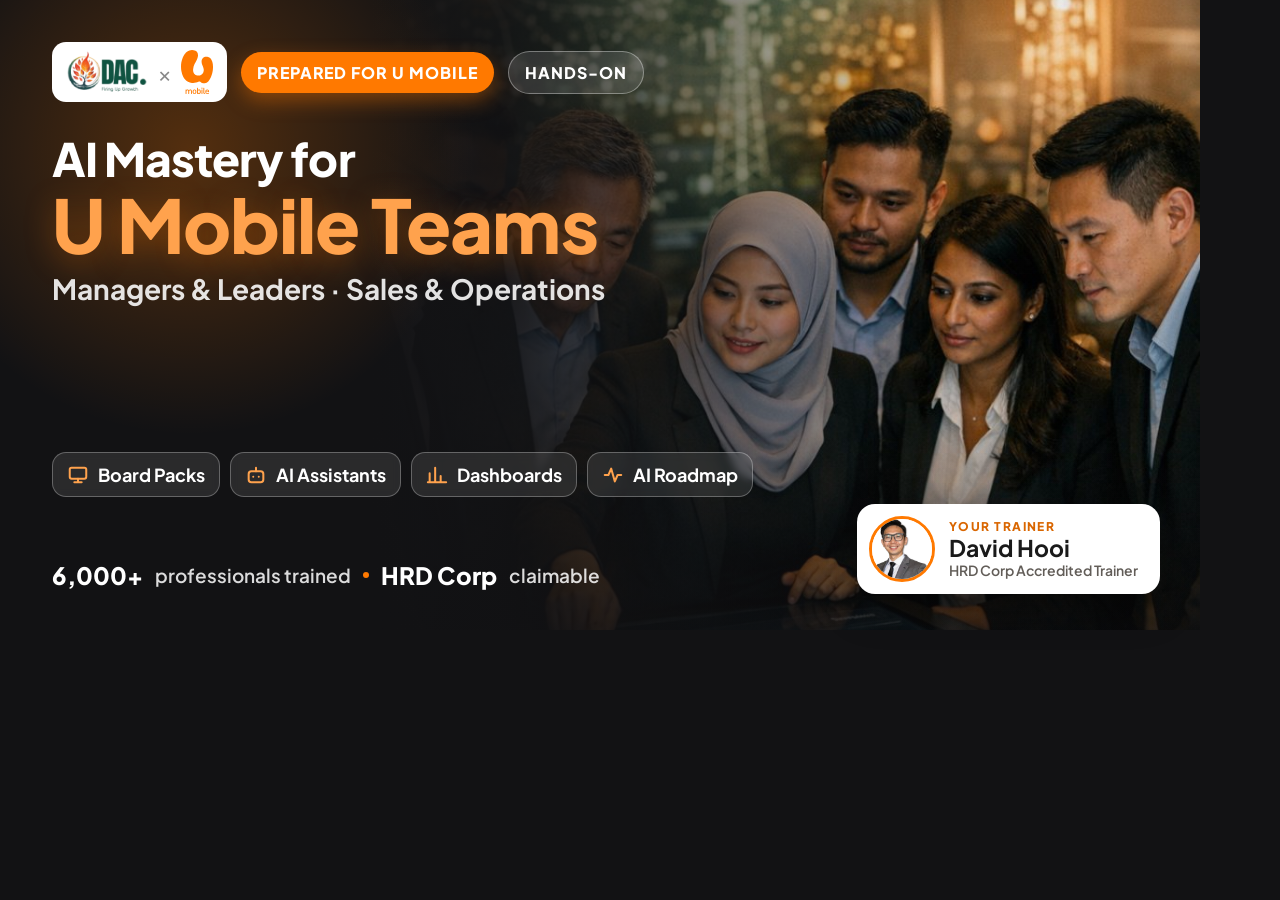
==== og-card-source.html @ 857d6220 "U Mobile edition of the telco AI landing page Co-Authored-By: Claude Opus 5.5 <noreply@anthropic.com" ====
<!doctype html><html><head><meta charset="utf-8">
<link rel="stylesheet" href="https://fonts.googleapis.com/css2?family=Plus+Jakarta+Sans:wght@500;600;700;800&display=swap">
<style>
*{box-sizing:border-box;margin:0}
body{width:1200px;height:630px;overflow:hidden;font-family:"Plus Jakarta Sans",sans-serif;color:#fff;position:relative;background:#121214}
.bg{position:absolute;inset:0 0 0 360px;background:url(assets/hero-leaders.jpg) center 30%/cover no-repeat}
.fade{position:absolute;inset:0;background:
  linear-gradient(90deg,#121214 0%,#121214 31%,rgba(18,18,20,.93) 42%,rgba(18,18,20,.55) 58%,rgba(18,18,20,.05) 78%),
  linear-gradient(0deg,rgba(10,10,12,.75) 0%,rgba(10,10,12,0) 32%)}
.glow{position:absolute;left:-120px;top:-160px;width:620px;height:620px;border-radius:50%;background:radial-gradient(circle,rgba(255,121,0,.28),transparent 65%)}
.top{position:absolute;left:52px;top:42px;display:flex;align-items:center;gap:14px}
.logo{background:#fff;border-radius:14px;padding:8px 14px;display:flex}
.logo img{height:44px;display:block}
.pill{background:#ff7900;color:#fff;font-weight:800;font-size:16px;letter-spacing:.06em;text-transform:uppercase;padding:10px 16px;border-radius:999px;box-shadow:0 8px 20px rgba(255,121,0,.4)}
.pill.ghost{background:rgba(255,255,255,.12);border:1.5px solid rgba(255,255,255,.35);box-shadow:none}
.txt{position:absolute;left:52px;top:135px;width:640px}
h1{font-weight:800;letter-spacing:-.03em;line-height:1}
h1 .a{display:block;font-size:46px}
h1 .b{display:block;font-size:74px;color:#ffa24d;margin-top:6px;text-shadow:0 6px 30px rgba(255,121,0,.35)}
.sub{font-size:28px;font-weight:700;color:rgba(255,255,255,.88);margin-top:10px}
.chips{position:absolute;left:52px;top:452px;display:flex;gap:10px}
.chip{display:flex;align-items:center;gap:9px;background:rgba(255,255,255,.1);border:1.5px solid rgba(255,255,255,.28);border-radius:14px;padding:10px 14px;font-weight:700;font-size:18px;backdrop-filter:blur(4px)}
.chip svg{width:22px;height:22px;color:#ffa24d;flex:none}
.foot{position:absolute;left:52px;bottom:40px;display:flex;align-items:center;gap:12px;font-size:19px;font-weight:600;color:rgba(255,255,255,.85)}
.foot b{color:#fff;font-size:24px;font-weight:800}
.foot i{width:6px;height:6px;border-radius:50%;background:#ff7900}
.trainer{position:absolute;right:40px;bottom:36px;background:#fff;color:#1a1a1a;border-radius:18px;padding:12px 22px 12px 12px;display:flex;gap:14px;align-items:center;box-shadow:0 16px 36px rgba(0,0,0,.4)}
.trainer img{width:66px;height:66px;border-radius:50%;object-fit:cover;object-position:top;border:3px solid #ff7900}
.trainer small{display:block;font-size:12px;font-weight:800;letter-spacing:.12em;color:#d96600;text-transform:uppercase}
.trainer b{display:block;font-size:23px;line-height:1.2}
.trainer span{display:block;font-size:14px;color:#625d58;font-weight:600}
.logo{align-items:center;gap:10px}.logo .x{color:#888;font-size:22px}</style></head><body>
<div class="bg"></div><div class="fade"></div><div class="glow"></div>
<div class="top">
  <div class="logo"><img src="assets/dac-logo.png"><span class="x">×</span><img src="assets/umobile-logo.svg"></div>
  <div class="pill">Prepared for U Mobile</div>
  <div class="pill ghost">Hands-On</div>
</div>
<div class="txt">
  <h1><span class="a">AI Mastery for</span><span class="b">U Mobile Teams</span></h1>
  <div class="sub">Managers &amp; Leaders · Sales &amp; Operations</div>
</div>
<div class="chips">
<div class="chip"><svg viewBox="0 0 24 24" fill="none" stroke="currentColor" stroke-width="2.2" stroke-linecap="round" stroke-linejoin="round"><rect x="3" y="4" width="18" height="12" rx="2"/><path d="M12 16v4M8 20h8"/></svg> Board Packs</div><div class="chip"><svg viewBox="0 0 24 24" fill="none" stroke="currentColor" stroke-width="2.2" stroke-linecap="round" stroke-linejoin="round"><rect x="4" y="8" width="16" height="12" rx="3"/><path d="M12 8V4M9 14h.01M15 14h.01"/></svg>AI Assistants</div><div class="chip"><svg viewBox="0 0 24 24" fill="none" stroke="currentColor" stroke-width="2.2" stroke-linecap="round"><path d="M4 20V10M10 20V4M16 20v-7M22 20H2"/></svg> Dashboards</div><div class="chip"><svg viewBox="0 0 24 24" fill="none" stroke="currentColor" stroke-width="2.2" stroke-linecap="round" stroke-linejoin="round"><path d="M3 12h4l3-7 4 14 3-7h4"/></svg> AI Roadmap</div>
</div>
<div class="foot"><b>6,000+</b> professionals trained <i></i> <b>HRD Corp</b> claimable</div>
<div class="trainer"><img src="assets/david-hooi.jpg"><div><small>Your Trainer</small><b>David Hooi</b><span>HRD Corp Accredited Trainer</span></div></div>
</body></html>
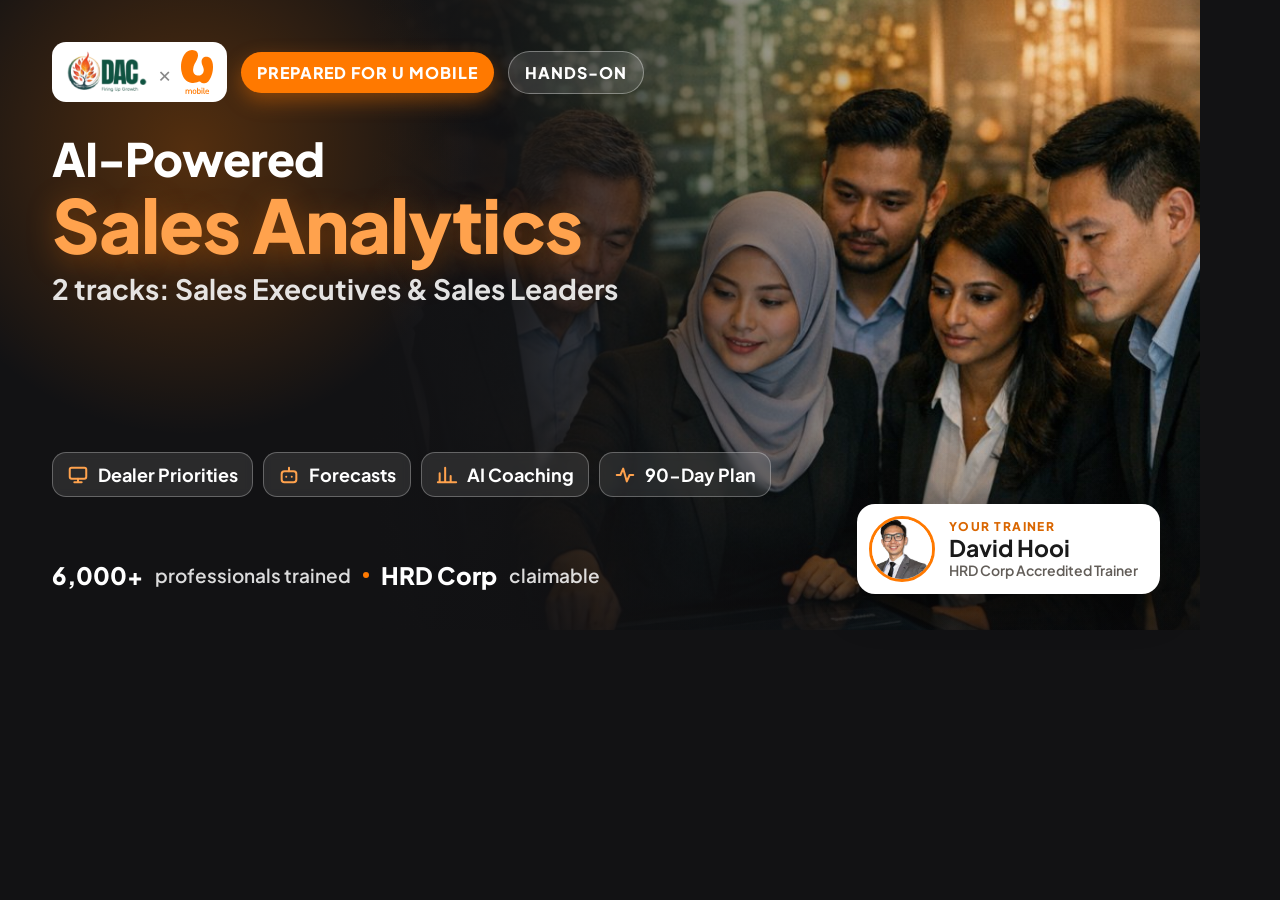
==== commit 523b767e: "Rebuild page on the updated proposal: AI-Powered Sales Analytics (Track A executives, Track B leader" ====
--- a/og-card-source.html
+++ b/og-card-source.html
@@ -37,11 +37,11 @@
   <div class="pill ghost">Hands-On</div>
 </div>
 <div class="txt">
-  <h1><span class="a">AI Mastery for</span><span class="b">U Mobile Teams</span></h1>
-  <div class="sub">Managers &amp; Leaders · Sales &amp; Operations</div>
+  <h1><span class="a">AI-Powered</span><span class="b">Sales Analytics</span></h1>
+  <div class="sub">2 tracks: Sales Executives &amp; Sales Leaders</div>
 </div>
 <div class="chips">
-<div class="chip"><svg viewBox="0 0 24 24" fill="none" stroke="currentColor" stroke-width="2.2" stroke-linecap="round" stroke-linejoin="round"><rect x="3" y="4" width="18" height="12" rx="2"/><path d="M12 16v4M8 20h8"/></svg> Board Packs</div><div class="chip"><svg viewBox="0 0 24 24" fill="none" stroke="currentColor" stroke-width="2.2" stroke-linecap="round" stroke-linejoin="round"><rect x="4" y="8" width="16" height="12" rx="3"/><path d="M12 8V4M9 14h.01M15 14h.01"/></svg>AI Assistants</div><div class="chip"><svg viewBox="0 0 24 24" fill="none" stroke="currentColor" stroke-width="2.2" stroke-linecap="round"><path d="M4 20V10M10 20V4M16 20v-7M22 20H2"/></svg> Dashboards</div><div class="chip"><svg viewBox="0 0 24 24" fill="none" stroke="currentColor" stroke-width="2.2" stroke-linecap="round" stroke-linejoin="round"><path d="M3 12h4l3-7 4 14 3-7h4"/></svg> AI Roadmap</div>
+<div class="chip"><svg viewBox="0 0 24 24" fill="none" stroke="currentColor" stroke-width="2.2" stroke-linecap="round" stroke-linejoin="round"><rect x="3" y="4" width="18" height="12" rx="2"/><path d="M12 16v4M8 20h8"/></svg> Dealer Priorities</div><div class="chip"><svg viewBox="0 0 24 24" fill="none" stroke="currentColor" stroke-width="2.2" stroke-linecap="round" stroke-linejoin="round"><rect x="4" y="8" width="16" height="12" rx="3"/><path d="M12 8V4M9 14h.01M15 14h.01"/></svg>Forecasts</div><div class="chip"><svg viewBox="0 0 24 24" fill="none" stroke="currentColor" stroke-width="2.2" stroke-linecap="round"><path d="M4 20V10M10 20V4M16 20v-7M22 20H2"/></svg> AI Coaching</div><div class="chip"><svg viewBox="0 0 24 24" fill="none" stroke="currentColor" stroke-width="2.2" stroke-linecap="round" stroke-linejoin="round"><path d="M3 12h4l3-7 4 14 3-7h4"/></svg> 90-Day Plan</div>
 </div>
 <div class="foot"><b>6,000+</b> professionals trained <i></i> <b>HRD Corp</b> claimable</div>
 <div class="trainer"><img src="assets/david-hooi.jpg"><div><small>Your Trainer</small><b>David Hooi</b><span>HRD Corp Accredited Trainer</span></div></div>
